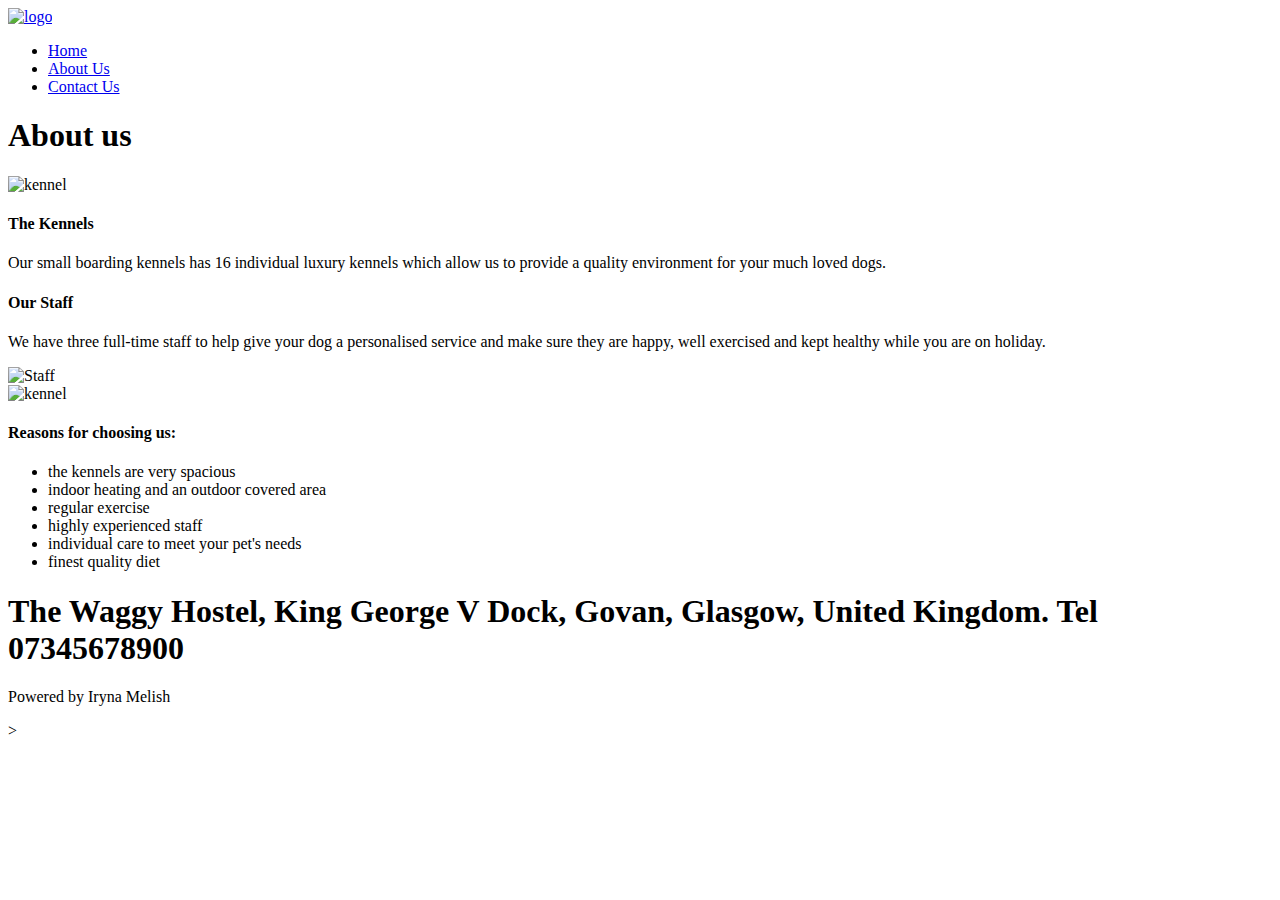
==== about.html @ acebcf38 "Add files via upload" ====
<!DOCTYPE html>
<html lang="en">
<head>
    <meta charset="UTF-8">
    <meta http-equiv="X-UA-Compatible" content="IE=edge">
    <meta name="viewport" content="width=device-width, initial-scale=1.0">
    <link rel="preconnect" href="https://fonts.googleapis.com">
    <link rel="preconnect" href="https://fonts.gstatic.com" crossorigin>
    <link href="https://fonts.googleapis.com/css2?family=Lato:ital,wght@0,300;0,400;0,700;1,300;1,400;1,700&display=swap" rel="stylesheet">
    <link rel="preconnect" href="https://fonts.googleapis.com">
<link rel="preconnect" href="https://fonts.gstatic.com" crossorigin>
<link href="https://fonts.googleapis.com/css2?family=Lato:ital,wght@0,300;0,400;0,700;1,300;1,400;1,700&family=Merriweather:ital,wght@0,300;0,400;1,300;1,400&display=swap" rel="stylesheet">
    <link rel="stylesheet" href="style.css">
    
    <title>Kennel</title>
    
</head>
<body>
    <header>
        <div class="logo">
            <a href="index.html"><img src="images/logo2.png" alt="logo" width="80" height="80"></a>
           
        </div>
        <nav class="main-nav">
            <ul class="main-ul">
                <li class="main-li"><a href="index.html">Home</a></li>
                <li class="main-li"><a href="about.html">About Us</a></li>                           
                <li class="main-li"><a href="contact.html">Contact Us</a></li>
            </ul>
        </nav>
    </header>
   
        <main id="banner_about"> 
            
            <h1 class="banner_about-header">About us</h1> 
            
           
            
        </main>
   
    <section class="aboutus"> 
        <div class="aboutus_container"> 
            <div class="aboutus-image"> 
                <img src="images/kennel.jpg" alt="kennel"> 
            </div> 
            <div class="aboutus-content"> 
                <h4 class="aboutus-title">The Kennels</h4> 
                <p class="aboutus-text"> Our small boarding kennels has 16 individual luxury kennels which allow us to provide a quality environment for your much loved dogs.
                     
                </p> 
            </div> 
        </div> 
        <div class="aboutus_container">        
            <div class="aboutus-content"> 
                <h4 class="aboutus-title">Our Staff</h4> 
                <p class="aboutus-text"> 
                    We have three full-time staff to help give your dog a personalised service and make sure they are happy, well exercised and kept healthy while you are on holiday.
                </p> 
            </div> 
            <div class="aboutus-image"> 
                <img src="images/staf_kennel.jpg" alt="Staff"> 
            </div>              
        </div> 
        <div class="aboutus_container">    
            <div class="aboutus-image"> 
                <img src="images/kennel_dog.jpg" alt="kennel"> 
            </div>     
            <div class="aboutus-content"> 
                <h4 class="aboutus-title">Reasons for choosing us:</h4> 
                <ul class="aboutus-text"> 
                    <li>the kennels are very spacious</li>
                    <li>indoor heating and an outdoor covered area</li>
                    <li>regular exercise</li>
                    <li>highly experienced staff</li>
                    <li>individual care to meet your pet's needs</li>
                    <li>finest quality diet</li>
                </ul> 
            </div> 
                         
        </div> 
    </section> 
    <footer id="footer"> 
            
        <h1 class="footer-text">The Waggy Hostel, King George V Dock, Govan, Glasgow, United Kingdom. Tel 07345678900</span></h1> 
        
       <p class="footer-autor">Powered by Iryna Melish</p> >

    </footer>
        </body>
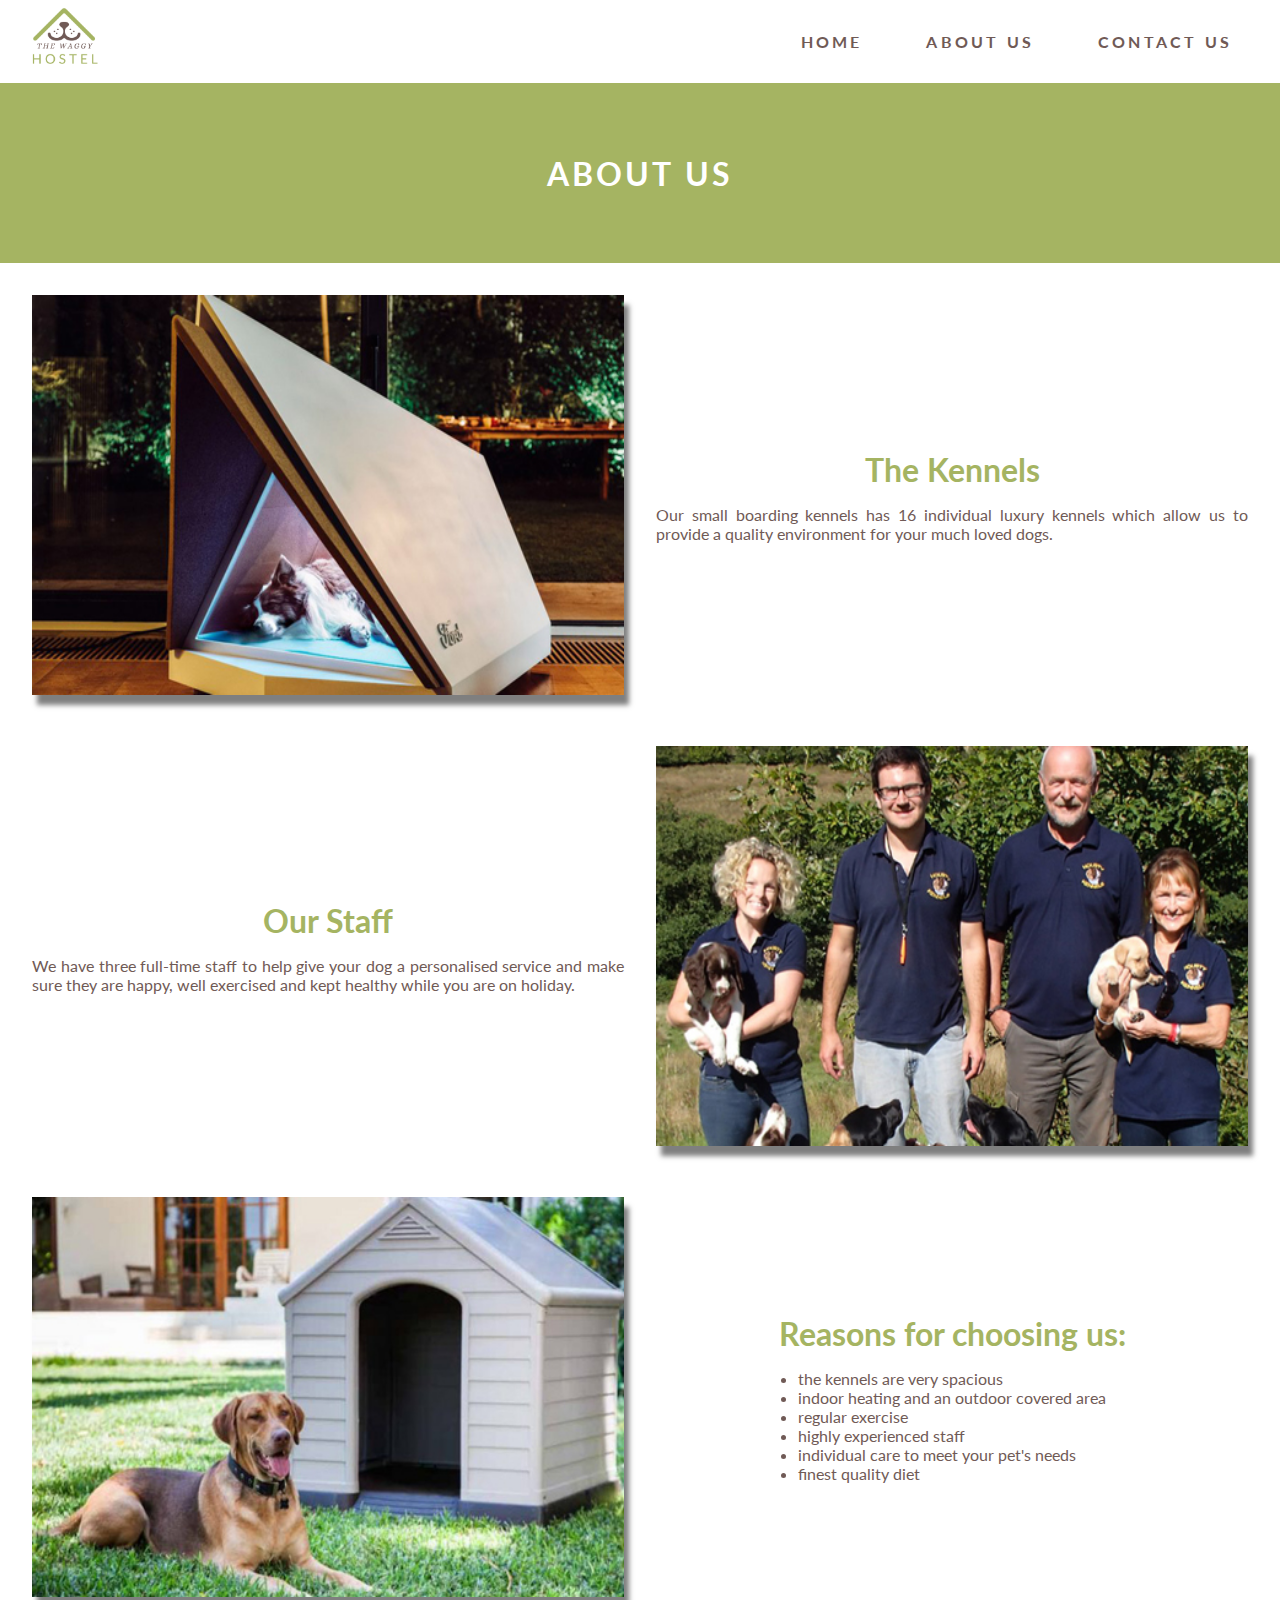
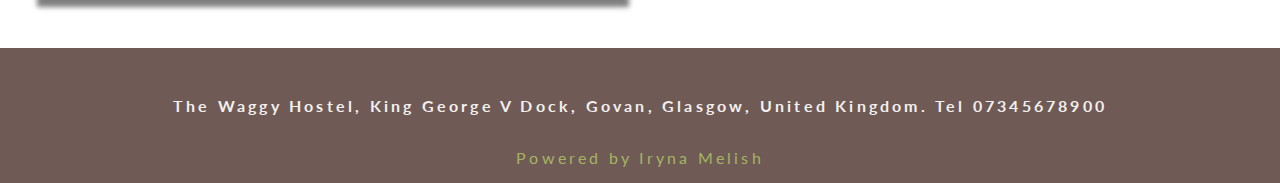
==== commit be158f3a: "made some changes in tags" ====
--- a/about.html
+++ b/about.html
@@ -12,7 +12,7 @@
 <link href="https://fonts.googleapis.com/css2?family=Lato:ital,wght@0,300;0,400;0,700;1,300;1,400;1,700&family=Merriweather:ital,wght@0,300;0,400;1,300;1,400&display=swap" rel="stylesheet">
     <link rel="stylesheet" href="style.css">
     
-    <title>Kennel</title>
+    <title>The Waggy Hostel</title>
     
 </head>
 <body>
@@ -39,9 +39,9 @@
         </main>
    
     <section class="aboutus"> 
-        <div class="aboutus_container"> 
+        <div class="aboutus_container reverse"> 
             <div class="aboutus-image"> 
-                <img src="images/kennel.jpg" alt="kennel"> 
+                <img src="images/modern_kennel.jpg" alt="modern dog kennel "> 
             </div> 
             <div class="aboutus-content"> 
                 <h4 class="aboutus-title">The Kennels</h4> 
@@ -50,7 +50,7 @@
                 </p> 
             </div> 
         </div> 
-        <div class="aboutus_container">        
+        <div class="aboutus_container ">        
             <div class="aboutus-content"> 
                 <h4 class="aboutus-title">Our Staff</h4> 
                 <p class="aboutus-text"> 
@@ -58,12 +58,12 @@
                 </p> 
             </div> 
             <div class="aboutus-image"> 
-                <img src="images/staf_kennel.jpg" alt="Staff"> 
+                <img src="images/staf_kennel.jpg" alt=" kennel staff"> 
             </div>              
         </div> 
-        <div class="aboutus_container">    
+        <div class="aboutus_container reverse">    
             <div class="aboutus-image"> 
-                <img src="images/kennel_dog.jpg" alt="kennel"> 
+                <img src="images/white_kennel.jpg" alt="white dog kennel"> 
             </div>     
             <div class="aboutus-content"> 
                 <h4 class="aboutus-title">Reasons for choosing us:</h4> 
@@ -81,9 +81,10 @@
     </section> 
     <footer id="footer"> 
             
-        <h1 class="footer-text">The Waggy Hostel, King George V Dock, Govan, Glasgow, United Kingdom. Tel 07345678900</span></h1> 
+        <h4 class="footer-text">The Waggy Hostel, King George V Dock, Govan, Glasgow, United Kingdom. Tel 07345678900</span></h4> 
         
-       <p class="footer-autor">Powered by Iryna Melish</p> >
+       <p class="footer-autor">Powered by Iryna Melish</p> 
 
     </footer>
-        </body>+        </body>
+        </body>
--- a/style.css
+++ b/style.css
@@ -0,0 +1,343 @@
+/* Colours:
+#a5b462
+#97533d
+#e1a26a
+#f2f0ee
+#705a56
+
+*/
+
+* { 
+    box-sizing: border-box; 
+    margin: 0; 
+    padding: 0; 
+} 
+ 
+body { 
+    width: 100vw; 
+    max-width: 100%; 
+    font-size: 16px; 
+    font-family: 'Lato', sans-serif;  
+   
+   
+    color: #705a56;
+} 
+header { 
+    width: 100%; 
+    display: flex; 
+    flex-direction: row; 
+    
+    top: 0; 
+    background-color: #ffffff; 
+    z-index: 99999; 
+    letter-spacing: .2rem;
+} 
+ 
+.logo{
+    text-align: center;
+margin: 0 auto;
+display: block;
+}
+
+.main-nav { 
+    width: 90%; 
+    padding: 1rem; 
+    
+} 
+ 
+.main-ul { 
+    height: 100%; 
+    display: flex; 
+    flex-direction: row; 
+    align-items: center; 
+    justify-content: flex-end; 
+} 
+ 
+.main-li { 
+    padding: 0 2rem; 
+    list-style-type: none; 
+} 
+ 
+.main-li a{ 
+    cursor: pointer;
+    text-decoration: none; 
+    text-transform: uppercase;
+    font-weight: bold; 
+    color: #705a56;
+    transition: color .3s ease-in-out;
+
+} 
+  
+  
+ 
+.main-li a:hover { 
+   color: #a5b462;
+   
+   
+} 
+ 
+
+#banner { 
+    position: relative; 
+    display: flex;
+    flex-direction: column;
+     justify-content: center;
+    align-items: center;
+    align-content: space-between;
+    width: 100%; 
+    height: 60vh;
+    
+    background-image: url(images/banner.jpg); 
+    background-position: center center; 
+    background-repeat: no-repeat; 
+    background-size: cover; 
+   
+    letter-spacing: .2rem;
+
+} 
+ 
+.banner-header { 
+    font-size: 2.5rem;
+    font-family: 'Merriweather', serif;
+    font-style: italic;
+    color: #705a56;
+    text-transform: uppercase;
+
+}
+.banner-header span{
+    font-family: 'Lato', sans-serif;  
+    color: #a5b462;
+    font-style: normal;
+}
+ 
+.banner-text { 
+    width:30%;
+    /* font-style: italic; */
+    text-align: center;
+   font-size: 1.5rem;
+   color: #f2f0ee;
+  
+   
+}  
+/*-------------------------Gallery section---------*/
+#gallery { 
+    width: 100%; 
+} 
+ 
+.gallery-photos { 
+    display: flex; 
+    flex-wrap: wrap; 
+    align-items: center; 
+    justify-content: center; 
+} 
+ 
+.gallery-photo{ 
+    margin: 1rem; 
+    max-width: 30vw; 
+    height:350px ;
+    box-shadow: 5px 10px 5px rgba(0,0,0,.5); 
+} 
+ 
+.gallery-header { 
+    
+    width: 100%; 
+    text-align: center; 
+    padding: 2.5rem 0 2rem; 
+    font-size: 2rem; 
+} 
+
+/*------------------------Footer section-----------------*/
+
+#footer { 
+    margin-top: 2rem;
+    padding-top: 2rem;
+    position: relative; 
+    display: flex;
+    flex-direction: column;
+    /* justify-content: center; */
+    justify-content: space-around;
+    align-items: center;
+    
+    width: 100%; 
+    height: 15vh;
+    
+    background-color: #705a56; 
+    background-position: center center; 
+    
+ } 
+ .footer-text { 
+  
+    /* font-style: italic; */
+    text-align: center;
+   font-size: 1rem;
+   color: #f2f0ee;
+   letter-spacing: .2rem;
+  
+   
+}  
+.footer-autor { 
+  
+   /* font-style: italic;  */
+    text-align: center;
+   font-size: 1rem;
+   color:  #a5b462;
+   letter-spacing: .2rem;
+  
+   
+}  
+
+/*------------------------About us page --------------------*/
+#banner_about,
+#banner_contact
+{
+    position: relative; 
+    display: flex;
+    justify-content: center;
+    align-items: center;
+    align-content: space-between;
+    width: 100%; 
+    height: 20vh;
+    
+    background-color:#a5b462; 
+    background-position: center center; 
+      
+    letter-spacing: .2rem;
+}
+.banner_about-header,
+.banner_contact-header
+{
+    color:white;
+    text-transform: uppercase;
+}
+#aboutus { 
+    position: relative; 
+    width: 100%; 
+    height: 60vh; 
+    background-image: url(../images/scotland_map.png); 
+    background-position: right 10% center; 
+    background-repeat: no-repeat; 
+    background-size: contain;     
+} 
+.aboutus_container{ 
+    
+    display: flex; 
+    flex-direction: row; 
+    margin: 1rem; 
+} 
+.aboutus-image, 
+.aboutus-content
+ { 
+    width: 50%; 
+    padding: 1rem; 
+} 
+.aboutus-image img { 
+    height: 400px;
+    width: 100%; 
+    box-shadow: 5px 10px 5px rgba(0,0,0,.5); 
+} 
+
+.aboutus-content { 
+    display: flex; 
+    flex-direction: column; 
+    justify-content: center; 
+    align-items: center; 
+} 
+ 
+.aboutus-title { 
+    text-align: center; 
+    font-size: 2rem; 
+    margin-bottom: 1rem; 
+    color: #a5b462;
+} 
+ 
+.aboutus-text { 
+    text-align: justify; 
+    font-size: 1rem; }
+
+ /*------------------------Contact us page --------------------*/
+ #contact_container{
+    position: relative; 
+    display: flex;
+    flex-direction: column;
+    
+    align-items: center;
+    align-content: space-between;
+    justify-content: center;
+    align-items: center;
+    align-content: space-between;
+    width: 100%; 
+   
+    
+    
+    background-position: center center; 
+ }
+ #form { 
+    width: 100%;  
+    padding: 1rem 0;    
+} 
+ 
+.form-header { 
+    width: 100%; 
+    text-align: center;  
+    font-size: 1rem;   
+    padding-bottom: 1rem; 
+} 
+ 
+#contact-form { 
+    background-color: #f2f0ee;
+    
+    width: 50%; 
+    margin: 0 auto; 
+    display: flex; 
+    flex-direction: column; 
+    align-items: center; 
+    box-shadow: 5px 10px 5px rgba(0,0,0,.5); 
+} 
+label, input, select, textarea { 
+    padding: 0.5rem; 
+    width: 90%; 
+} 
+ 
+textarea { 
+    box-shadow: 1px 1px 2px 2px #a5b462;
+} 
+ 
+
+ 
+input:required { 
+    border: 1px solid  #705a56; 
+    box-shadow: 1px 1px 2px 2px  #a5b462;
+} 
+
+ 
+input[type=submit] { 
+    margin: 1rem 0; 
+    padding: 0.5rem; 
+    width: 20%; 
+    border-radius: 10px; 
+    background-color:#705a56;
+    color: white  ; 
+    
+    border: none;
+    cursor: pointer;
+    text-transform: uppercase;
+    
+    transition: background-color .3s ease-in-out;
+    
+
+   
+} 
+input[type=submit]:hover { 
+    background-color: #a5b462;
+    border-color: #a5b462;
+ } 
+input,
+textarea:focus {
+    outline: none;
+  }
+ 
+label { 
+    
+    font-weight: bold; 
+} 
+ 
